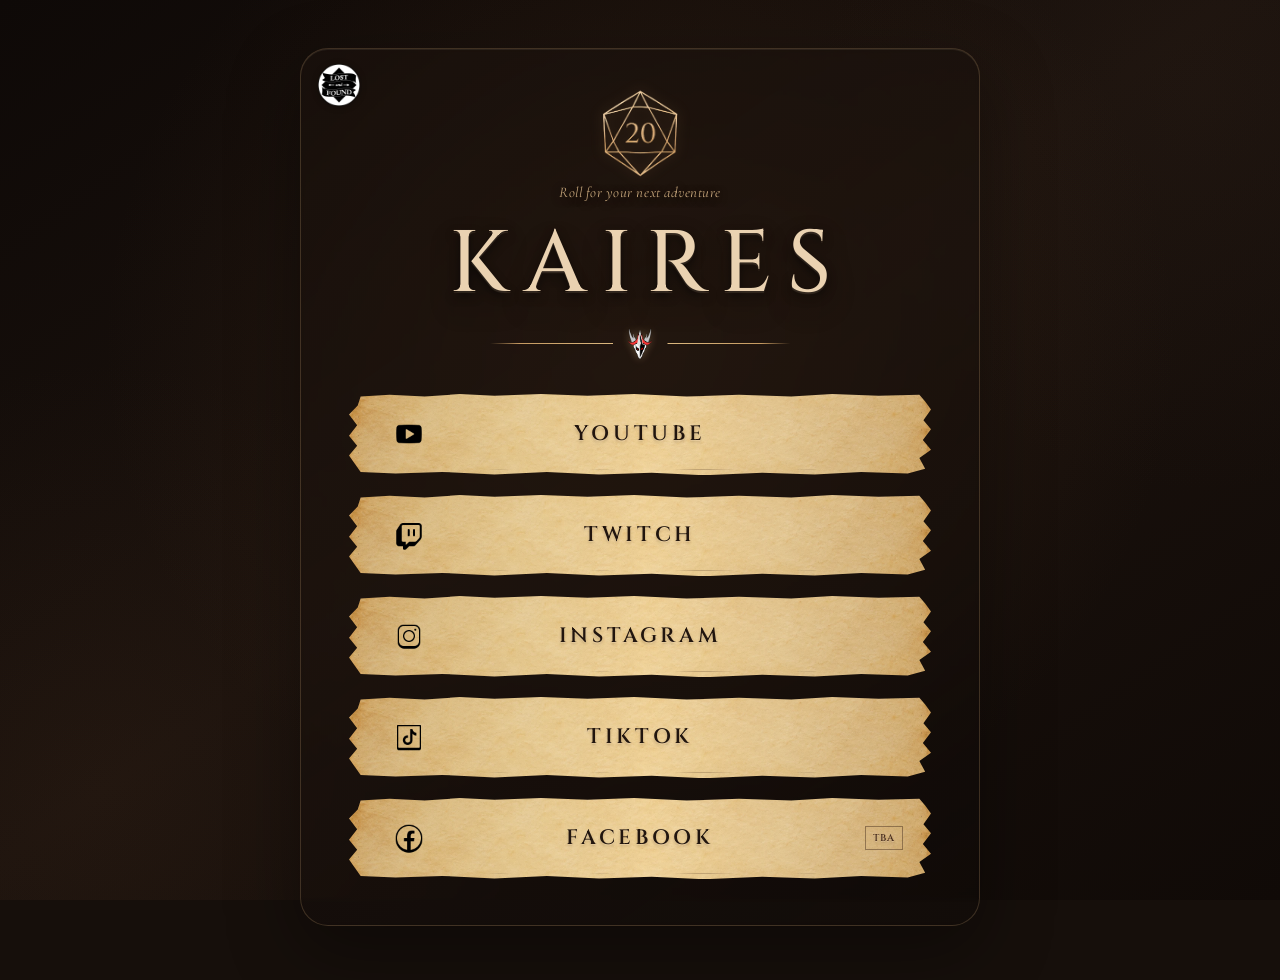
==== Lost-n-Found-landingpage/Kaires/index.html @ dcff1c29 "upload 1" ====
<!doctype html>
<html lang="en">
<head>
  <meta charset="utf-8">
  <meta name="viewport" content="width=device-width, initial-scale=1">
  <meta name="theme-color" content="#17110d">
  <meta name="description" content="Find Kaires around the web: stories, short videos, art, and live streams.">
  <title>Kaires — Links from the Study</title>
  <link rel="preconnect" href="https://fonts.googleapis.com">
  <link rel="preconnect" href="https://fonts.gstatic.com" crossorigin>
  <link href="https://fonts.googleapis.com/css2?family=Cinzel:wght@500;600;700&family=Cormorant+Garamond:wght@400;500;600;700&display=swap" rel="stylesheet">
  <link rel="stylesheet" href="styles.css">
</head>
<body>
  <div class="mannequin-watches" aria-hidden="true">
    <div class="mannequin-watch mannequin-watch-left">
      <img src="assets/pose-thinking-1.png" alt="">
      <img src="assets/pose-reading-1.png" alt="">
      <img src="assets/pose-idea.png" alt="">
      <img src="assets/pose-phone.png" alt="">
      <img src="assets/pose-blank.png" alt="">
    </div>
    <div class="mannequin-watch mannequin-watch-right">
      <img src="assets/pose-thinking-2.png" alt="">
      <img src="assets/pose-reading-2.png" alt="">
      <img src="assets/pose-heroic.png" alt="">
      <img src="assets/pose-reading-3.png" alt="">
      <img src="assets/pose-gune.png" alt="">
    </div>
  </div>
  <main class="page">
    <section class="links" aria-labelledby="site-title">
      <a class="home-mark" href="../" aria-label="Return to The Lost and Found home"><img src="assets/LF-Badge.png" alt="The Lost and Found"></a>
      <button class="die" id="rollDie" type="button" aria-label="Roll a twenty-sided die">
        <span class="die-face" id="dieFace" aria-hidden="true"></span>
        <span class="sr-only" id="dieResult" aria-live="polite">20</span>
      </button>
      <p class="roll-message" id="rollMessage" aria-live="polite">Roll for your next adventure</p>

      <h1 id="site-title">KAIRES</h1>
      <div class="brand-mark" aria-label="Kaires mask emblem"><span></span><img src="assets/kaires-logo.png" alt="Kaires's masked emblem"><span></span></div>

      <nav class="social-links" aria-label="Kaires social links">
        <a class="social-link" href="https://www.youtube.com/@Kaires_">
          <span class="social-icon youtube-icon" aria-hidden="true"><img src="assets/icons8-youtube-96.png" alt=""></span><span>YouTube</span><span class="link-arrow" aria-hidden="true">↗</span>
        </a>
        <a class="social-link" href="https://www.twitch.tv/Kaires__">
          <span class="social-icon twitch-icon" aria-hidden="true"><img src="assets/icons8-twitch-96.png" alt=""></span><span>Twitch</span><span class="link-arrow" aria-hidden="true">↗</span>
        </a>
        <a class="social-link" href="https://www.instagram.com/kaires.shadow">
          <span class="social-icon instagram-icon" aria-hidden="true"><img src="assets/icons8-instagram-96.png" alt=""></span><span>Instagram</span><span class="link-arrow" aria-hidden="true">↗</span>
        </a>
        <a class="social-link" href="https://www.tiktok.com/@kaires_shadow">
          <span class="social-icon tiktok-icon" aria-hidden="true"><img src="assets/icons8-tiktok-96.png" alt=""></span><span>TikTok</span><span class="link-arrow" aria-hidden="true">↗</span>
        </a>
        <button class="social-link facebook-link" type="button" disabled aria-label="Facebook coming soon">
          <span class="social-icon facebook-icon" aria-hidden="true"><img src="assets/icons8-facebook-96.png" alt=""></span><span>Facebook</span><span class="coming-soon">TBA</span>
        </button>
      </nav>
    </section>
  </main>

  <output class="sr-only" id="pageStatus" aria-live="polite"></output>
  <script src="script.js" defer></script>
</body>
</html>
---- Lost-n-Found-landingpage/Kaires/styles.css ----
:root{--gold:#d4ab70;--paper:#9b724e;--paper-light:#ba9166;--ink:#21150e;--serif:"Cormorant Garamond",Georgia,serif;--display:"Cinzel",Georgia,serif}
*{box-sizing:border-box}[hidden]{display:none!important}html{min-height:100%;background:#130e0a}body{margin:0;min-height:100vh;min-height:100svh;background:#160f0b;color:#ecd6b2;font-family:var(--serif)}
body:before{content:"";position:fixed;inset:0;z-index:0;background-image:linear-gradient(180deg,rgba(7,5,4,.18),rgba(12,7,5,.13) 57%,rgba(8,5,4,.26)),linear-gradient(180deg,rgba(7,5,4,.18),rgba(12,7,5,.13) 57%,rgba(8,5,4,.26));background-position:center;background-size:cover;background-repeat:no-repeat;pointer-events:none}
.page{position:relative;z-index:1;min-height:100vh;min-height:100svh;display:flex;justify-content:center;align-items:center;padding:42px 20px 50px}.links{width:min(530px,100%);display:flex;flex-direction:column;align-items:center;text-align:center;margin:0 auto;transform:translateY(-2px)}
.die{position:relative;width:88px;height:88px;padding:0;border:0;background:none;color:#efd0a0;cursor:pointer;transition:filter .22s ease,transform .22s ease}.die svg{width:100%;height:100%;overflow:visible;filter:drop-shadow(0 0 6px rgba(226,173,103,.16))}.die-outline,.die-lines{fill:none;stroke:#e6c18a;stroke-width:1.9;stroke-linejoin:round;stroke-linecap:round}.die-lines{stroke-width:1.45}.die-result{position:absolute;top:50%;left:50%;transform:translate(-50%,-50%);z-index:1;font:600 .9rem var(--serif);color:#f7dfba;text-shadow:0 1px 4px #1a100b,0 0 5px #1a100b}.die:hover,.die:focus-visible{filter:drop-shadow(0 0 14px rgba(243,193,121,.75));transform:scale(1.07);outline:none}.die:focus-visible{outline:1px solid #e7c18b;outline-offset:5px}.die.is-rolling{animation:dice-roll .72s cubic-bezier(.22,.8,.22,1)}.roll-message{height:23px;margin:6px 0 15px;color:#c7a77c;font-size:.92rem;font-style:italic;letter-spacing:.035em}
h1{margin:0;color:#ead2b1;font:500 clamp(3.5rem,9vw,5.45rem)/1 var(--display);letter-spacing:.17em;padding-left:.17em;text-shadow:0 2px 14px rgba(0,0,0,.65)}.brand-mark{width:min(300px,72%);height:37px;display:flex;align-items:center;justify-content:center;gap:12px;margin:12px auto 25px}.brand-mark span{height:1px;flex:1;background:linear-gradient(90deg,transparent,#c59a61 24%,#dbb87f)}.brand-mark span:last-child{transform:scaleX(-1)}.brand-mark img{width:31px;height:31px;object-fit:contain;filter:drop-shadow(0 0 4px rgba(224,187,133,.34))}
.social-links{width:min(100%,530px);display:grid;gap:15px}.social-link{position:relative;isolation:isolate;width:100%;height:75px;padding:0 28px;display:grid;grid-template-columns:64px 1fr 64px;align-items:center;border:0;color:var(--ink);background-color:var(--paper);background-image:linear-gradient(100deg,rgba(71,43,24,.18),rgba(225,190,145,.2) 52%,rgba(66,39,21,.18)),url("assets/parchment-texture.webp");background-size:auto,cover;background-position:center;clip-path:polygon(2% 4%,7% 2%,13% 4%,19% 1%,25% 3%,33% 1%,41% 3%,49% 1%,58% 4%,67% 2%,76% 4%,83% 1%,91% 3%,98% 2%,99% 10%,100% 20%,98.7% 33%,100% 44%,98.6% 57%,100% 69%,98% 79%,99% 92%,96% 98%,88% 96%,80% 99%,71% 97%,61% 100%,52% 97%,43% 99%,34% 96%,25% 99%,16% 96%,8% 98%,2% 96%,1% 86%,0 76%,1.4% 64%,0 52%,1.4% 39%,0 26%,1.5% 15%);font:600 clamp(1rem,3.3vw,1.3rem) var(--display);letter-spacing:.18em;text-transform:uppercase;text-shadow:0 1px 0 rgba(238,211,169,.25);cursor:pointer;text-decoration:none;transition:transform .22s ease,filter .25s ease,background-color .25s ease}.social-link:after{content:"";position:absolute;inset:5px 9px;z-index:-1;border:1px solid rgba(68,43,27,.24);clip-path:inherit;pointer-events:none}.social-link:hover,.social-link:focus-visible{z-index:2;transform:scale(1.035);background-color:var(--paper-light);filter:drop-shadow(0 0 12px rgba(235,178,102,.64));outline:none}.social-link:focus-visible{filter:drop-shadow(0 0 8px rgba(242,205,150,.9))}.social-icon{justify-self:center;display:grid;place-items:center;width:35px;height:35px;color:#24170e;font:700 1.55rem Arial,sans-serif;letter-spacing:0;text-transform:none}.youtube-icon{width:36px;height:25px;border-radius:7px;background:#26180f;color:#ba9166;font-size:1rem}.twitch-icon{font-size:1.75rem}.instagram-icon{font-size:2.2rem}.tiktok-icon{font-size:2rem}.facebook-icon{font-size:2.15rem}.link-arrow{justify-self:end;opacity:0;transform:translate(-4px,3px);font-size:1rem;transition:.2s}.social-link:hover .link-arrow,.social-link:focus-visible .link-arrow{opacity:.82;transform:translate(0,0)}.coming-soon{justify-self:end;color:#4b3020;font:600 .61rem var(--display);letter-spacing:.1em;border:1px solid rgba(65,40,24,.46);padding:4px 7px;text-transform:uppercase}.facebook-link{grid-template-columns:64px 1fr 64px}
.sr-only{position:absolute;width:1px;height:1px;padding:0;margin:-1px;overflow:hidden;clip:rect(0,0,0,0);white-space:nowrap;border:0}
@keyframes dice-roll{0%{transform:rotate(0) scale(1)}35%{transform:rotate(155deg) scale(.8)}70%{transform:rotate(320deg) scale(1.1)}100%{transform:rotate(360deg) scale(1)}}
@media(min-width:900px){body:before{background-size:auto 100%;background-position:center top}.page{padding-top:56px;padding-bottom:60px}}
@media(max-width:520px){.page{padding:26px 17px 38px}.links{transform:none}.die{width:76px;height:76px}.roll-message{margin-top:4px;margin-bottom:12px;font-size:.85rem}h1{font-size:clamp(3rem,15vw,4.1rem);letter-spacing:.13em;padding-left:.13em}.brand-mark{margin:9px auto 21px;width:75%}.social-links{gap:12px}.social-link{height:68px;padding:0 16px;grid-template-columns:48px 1fr 48px;font-size:1.05rem;letter-spacing:.14em}.social-icon{transform:scale(.9)}}
@media(prefers-reduced-motion:reduce){*,*:before,*:after{animation-duration:.01ms!important;animation-iteration-count:1!important;scroll-behavior:auto!important;transition-duration:.01ms!important}}

/* Crisp, consistent vector marks for the social links. */
.social-icon{color:#24170e}.social-icon svg{display:block;width:30px;height:30px;fill:currentColor}.youtube-icon{width:35px;height:35px;border-radius:0;background:transparent;color:#24170e}.youtube-icon svg{width:32px;height:24px}.icon-cutout{fill:#b58b5e}.instagram-icon svg{fill:none;stroke:currentColor;stroke-width:2;stroke-linecap:round;stroke-linejoin:round}.instagram-icon .icon-fill{fill:currentColor;stroke:none}.tiktok-icon svg{width:27px;height:31px}.facebook-icon svg{width:26px;height:30px}
.die-face{display:block;width:100%;height:100%;background-image:url("assets/d20-results.png");background-size:575% 718.75%;background-repeat:no-repeat;mix-blend-mode:screen;filter:drop-shadow(0 0 7px rgba(226,173,103,.24))}
@keyframes dice-roll{0%{transform:rotate(0) scale(1);opacity:1}24%{transform:rotate(110deg) scale(.72);opacity:.75}43%{transform:rotate(220deg) scale(.12);opacity:0}56%{transform:rotate(260deg) scale(.18);opacity:0}76%{transform:rotate(330deg) scale(.88);opacity:.78}100%{transform:rotate(360deg) scale(1);opacity:1}}
.social-icon img{display:block;width:32px;height:32px;object-fit:contain;mix-blend-mode:multiply}.youtube-icon img{filter:invert(1)}.die-face{mix-blend-mode:normal}

/* Give the study a framed, layered feel and let the parchment breathe. */
body:before{inset:12px;border-radius:30px;box-shadow:0 0 0 1px rgba(218,176,120,.15),0 18px 55px rgba(0,0,0,.55)}
.links{width:min(680px,100%);padding:40px clamp(20px,5vw,48px) 46px;transform:none;border:1px solid rgba(220,181,126,.21);border-radius:28px;background:linear-gradient(145deg,rgba(27,18,13,.48),rgba(10,7,6,.3));box-shadow:0 25px 70px rgba(0,0,0,.36),inset 0 1px 0 rgba(255,232,199,.08);backdrop-filter:blur(2px)}
.social-links{width:min(100%,584px);gap:19px}
.social-link{height:82px;filter:drop-shadow(0 8px 8px rgba(0,0,0,.42));text-shadow:0 1px 0 rgba(255,230,192,.32),0 2px 3px rgba(51,32,18,.23)}
.social-link:hover,.social-link:focus-visible{transform:translateY(-4px) scale(1.025);filter:drop-shadow(0 13px 12px rgba(0,0,0,.5)) drop-shadow(0 0 11px rgba(235,178,102,.55))}
h1{text-shadow:0 2px 1px rgba(255,230,195,.12),0 5px 10px rgba(0,0,0,.52),0 14px 28px rgba(0,0,0,.36)}
.brand-mark{margin-top:17px;margin-bottom:31px}
.roll-message{text-shadow:0 2px 8px rgba(0,0,0,.65)}

.die.is-rolling{animation:dice-roll .84s cubic-bezier(.2,.72,.16,1)}
@keyframes dice-roll{0%{transform:translateY(0) rotate(0) scale(1);filter:blur(0);opacity:1}14%{transform:translateY(-4px) rotate(46deg) scale(.96);filter:blur(0);opacity:1}37%{transform:translateY(4px) rotate(236deg) scale(.79);filter:blur(.45px);opacity:.82}50%{transform:translateY(-5px) rotate(405deg) scale(.84);filter:blur(1.2px);opacity:.68}65%{transform:translateY(2px) rotate(510deg) scale(.96);filter:blur(.45px);opacity:.88}82%{transform:translateY(-2px) rotate(735deg) scale(1.04);filter:blur(0);opacity:1}94%{transform:translateY(1px) rotate(716deg) scale(.99);filter:blur(0);opacity:1}100%{transform:translateY(0) rotate(720deg) scale(1);filter:blur(0);opacity:1}}
@media(min-width:900px){body:before{background-size:auto calc(100% - 24px);background-position:center center}.page{padding:48px 28px 54px}}
@media(max-width:520px){body:before{inset:8px;border-radius:22px}.links{width:100%;padding:29px 13px 32px;border-radius:22px}.social-links{gap:14px}.social-link{height:72px}.brand-mark{margin-top:14px;margin-bottom:26px}}
@media(prefers-reduced-motion:reduce){.die.is-rolling{animation-duration:.01ms!important}}

/* Quiet, CSS-built backdrop; the rounded board remains the only frame. */
body:before{inset:0;border-radius:0;box-shadow:none;background-image:radial-gradient(ellipse 42% 58% at 50% 38%,rgba(109,70,39,.2),transparent 100%),radial-gradient(ellipse 32% 48% at 8% 88%,rgba(91,58,35,.12),transparent 100%),radial-gradient(ellipse 30% 45% at 94% 10%,rgba(75,55,42,.1),transparent 100%),linear-gradient(145deg,#0e0907 0%,#1b120d 48%,#100a07 100%);background-size:cover;background-position:center}
@media(min-width:900px){body:before{background-size:cover;background-position:center}}

/* The masked mannequins drift at the edge of the study, never behind the links. */
.mannequin-watches{position:fixed;inset:0;z-index:0;overflow:hidden;pointer-events:none;contain:paint}
.mannequin-watch{position:absolute;top:0;bottom:0;width:min(27vw,430px);height:100svh;opacity:1}
.mannequin-watch-left{left:1.1vw}
.mannequin-watch-right{right:1.1vw}
.mannequin-watch img{position:absolute;inset:0;width:100%;height:100%;object-fit:contain;object-position:center bottom;opacity:0;filter:grayscale(1) sepia(.22) brightness(.76) blur(2.3px) drop-shadow(0 0 38px rgba(185,135,79,.12));-webkit-mask-image:linear-gradient(to bottom,transparent 0%,#000 8%,#000 66%,rgba(0,0,0,.86) 76%,transparent 93%);mask-image:linear-gradient(to bottom,transparent 0%,#000 8%,#000 66%,rgba(0,0,0,.86) 76%,transparent 93%);animation:watcher-drift 28s ease-in-out infinite;will-change:opacity,transform}
.mannequin-watch-left img:nth-child(1){animation-delay:-18.7s}
.mannequin-watch-left img:nth-child(2){animation-delay:-9.3s}
.mannequin-watch-right img{animation-duration:37s}
.mannequin-watch-right img:nth-child(1){animation-delay:-24.7s}
.mannequin-watch-right img:nth-child(2){animation-delay:-12.3s}
@keyframes watcher-drift{0%,24%{opacity:0;transform:translate3d(0,10px,0) scale(.985)}32%{opacity:.105;transform:translate3d(0,1px,0) scale(1)}57%{opacity:.13;transform:translate3d(0,-2px,0) scale(1.012)}66%,100%{opacity:0;transform:translate3d(0,-9px,0) scale(1.02)}}
@media(max-width:1050px){.mannequin-watches{display:none}}
@media(prefers-reduced-motion:reduce){.mannequin-watch img{animation:none;opacity:0}.mannequin-watch img:first-child{opacity:.09;transform:none}}

/* Full-canvas transparent pose sheets are center-cropped to give each figure equal scale. */
.mannequin-watch{width:min(40vw,780px)}
.mannequin-watch-left{left:-3vw}
.mannequin-watch-right{right:-3vw}
.mannequin-watch img{object-fit:cover;object-position:center bottom}
.mannequin-watch img{animation-name:watcher-cycle-separated;animation-duration:99s;animation-delay:0s;animation-timing-function:linear}
@keyframes watcher-cycle-separated{0%{opacity:0;transform:translate3d(0,10px,0) scale(.985)}2.02%,18.18%{opacity:.12;transform:translate3d(0,0,0) scale(1)}20.2%{opacity:0;transform:translate3d(0,-9px,0) scale(1.02)}100%{opacity:0;transform:translate3d(0,-9px,0) scale(1.02)}}
@media(prefers-reduced-motion:reduce){.mannequin-watch img{animation:none!important;opacity:0!important;transform:none!important}.mannequin-watch img:first-child{opacity:.09!important}}

.facebook-link{cursor:default;pointer-events:none}

/* Lost & Found home badge */
.links{position:relative}.home-mark{position:absolute;top:15px;left:17px;z-index:5;width:42px;height:42px;display:grid;place-items:center;border-radius:50%;transition:transform .2s ease,filter .2s ease}.home-mark img{width:100%;height:100%;object-fit:contain;filter:drop-shadow(0 1px 3px rgba(0,0,0,.35));transition:filter .2s ease}.home-mark:hover,.home-mark:focus-visible{transform:scale(1.08);filter:drop-shadow(0 0 9px rgba(228,185,125,.6));outline:1px solid rgba(228,185,125,.55);outline-offset:3px}.home-mark:focus-visible{outline-offset:4px}
@media(max-width:520px){.home-mark{top:11px;left:11px;width:36px;height:36px}}
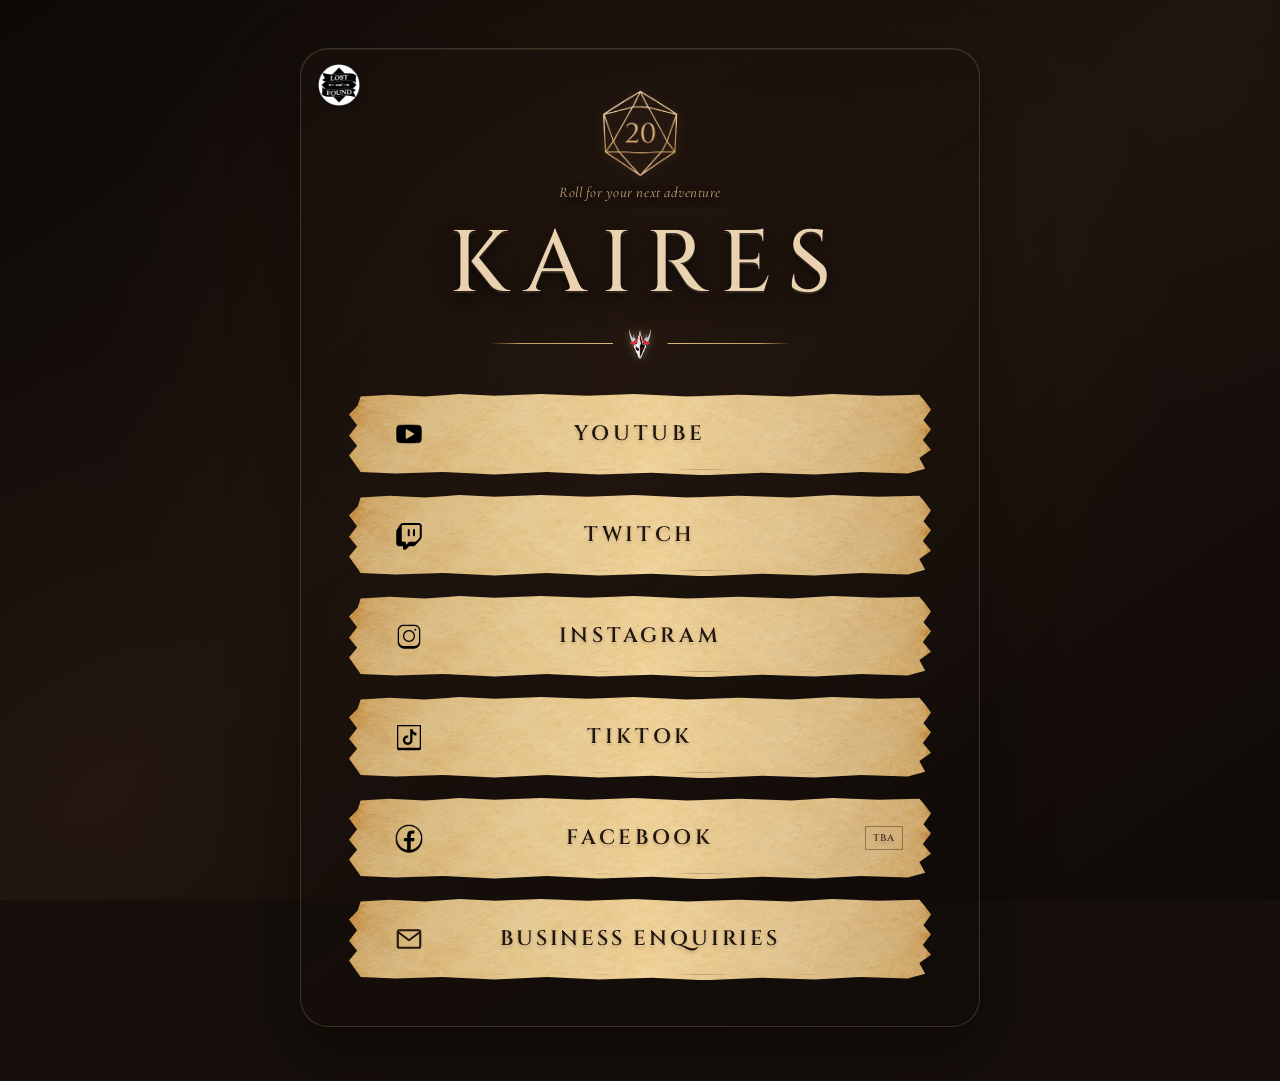
==== commit f3c99f11: "Email added for kaires" ====
--- a/Lost-n-Found-landingpage/Kaires/index.html
+++ b/Lost-n-Found-landingpage/Kaires/index.html
@@ -9,6 +9,11 @@
   <link rel="preconnect" href="https://fonts.googleapis.com">
   <link rel="preconnect" href="https://fonts.gstatic.com" crossorigin>
   <link href="https://fonts.googleapis.com/css2?family=Cinzel:wght@500;600;700&family=Cormorant+Garamond:wght@400;500;600;700&display=swap" rel="stylesheet">
+  <link rel="icon" href="/favicon.ico" sizes="any">
+  <link rel="icon" type="image/png" sizes="16x16" href="/favicon-16x16.png">
+  <link rel="icon" type="image/png" sizes="32x32" href="/favicon-32x32.png">
+  <link rel="apple-touch-icon" href="/apple-touch-icon.png">
+  <link rel="manifest" href="/site.webmanifest">
   <link rel="stylesheet" href="styles.css">
 </head>
 <body>
@@ -56,6 +61,9 @@
         <button class="social-link facebook-link" type="button" disabled aria-label="Facebook coming soon">
           <span class="social-icon facebook-icon" aria-hidden="true"><img src="assets/icons8-facebook-96.png" alt=""></span><span>Facebook</span><span class="coming-soon">TBA</span>
         </button>
+        <a class="social-link email-link" href="mailto:Kaires@lost-n-found.net?subject=Business%20enquiry" aria-label="Business enquiries by email to Kaires at Kaires@lost-n-found.net">
+          <span class="social-icon email-icon" aria-hidden="true"><svg viewBox="0 0 24 24" focusable="false"><rect x="3" y="5" width="18" height="14" rx="1.5"></rect><path d="m4 7 8 6 8-6"></path></svg></span><span>Business enquiries</span><span class="link-arrow" aria-hidden="true">↗</span>
+        </a>
       </nav>
     </section>
   </main>
--- a/Lost-n-Found-landingpage/Kaires/styles.css
+++ b/Lost-n-Found-landingpage/Kaires/styles.css
@@ -66,3 +66,5 @@
 /* Lost & Found home badge */
 .links{position:relative}.home-mark{position:absolute;top:15px;left:17px;z-index:5;width:42px;height:42px;display:grid;place-items:center;border-radius:50%;transition:transform .2s ease,filter .2s ease}.home-mark img{width:100%;height:100%;object-fit:contain;filter:drop-shadow(0 1px 3px rgba(0,0,0,.35));transition:filter .2s ease}.home-mark:hover,.home-mark:focus-visible{transform:scale(1.08);filter:drop-shadow(0 0 9px rgba(228,185,125,.6));outline:1px solid rgba(228,185,125,.55);outline-offset:3px}.home-mark:focus-visible{outline-offset:4px}
 @media(max-width:520px){.home-mark{top:11px;left:11px;width:36px;height:36px}}
+
+.email-icon svg{fill:none;stroke:currentColor;stroke-width:1.7;stroke-linecap:round;stroke-linejoin:round}.email-link{letter-spacing:.14em}
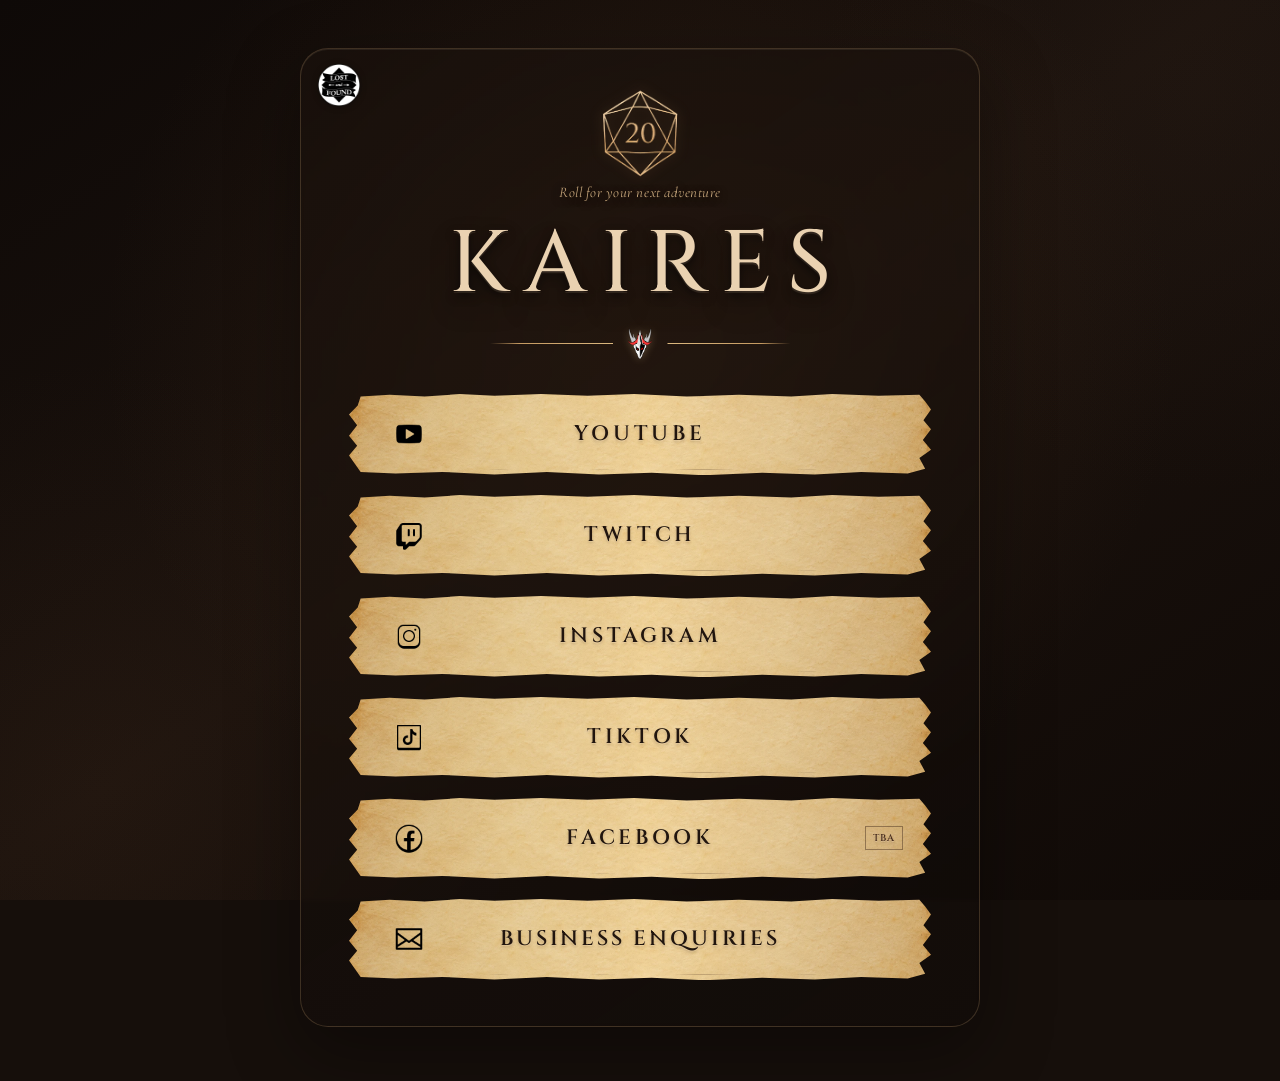
==== commit 926b6468: "email icon swap" ====
--- a/Lost-n-Found-landingpage/Kaires/index.html
+++ b/Lost-n-Found-landingpage/Kaires/index.html
@@ -62,7 +62,7 @@
           <span class="social-icon facebook-icon" aria-hidden="true"><img src="assets/icons8-facebook-96.png" alt=""></span><span>Facebook</span><span class="coming-soon">TBA</span>
         </button>
         <a class="social-link email-link" href="mailto:Kaires@lost-n-found.net?subject=Business%20enquiry" aria-label="Business enquiries by email to Kaires at Kaires@lost-n-found.net">
-          <span class="social-icon email-icon" aria-hidden="true"><svg viewBox="0 0 24 24" focusable="false"><rect x="3" y="5" width="18" height="14" rx="1.5"></rect><path d="m4 7 8 6 8-6"></path></svg></span><span>Business enquiries</span><span class="link-arrow" aria-hidden="true">↗</span>
+          <span class="social-icon email-icon" aria-hidden="true"><img src="assets/icons8-email-96.png" alt=""></span><span>Business enquiries</span><span class="link-arrow" aria-hidden="true">↗</span>
         </a>
       </nav>
     </section>
--- a/Lost-n-Found-landingpage/Kaires/styles.css
+++ b/Lost-n-Found-landingpage/Kaires/styles.css
@@ -67,4 +67,4 @@
 .links{position:relative}.home-mark{position:absolute;top:15px;left:17px;z-index:5;width:42px;height:42px;display:grid;place-items:center;border-radius:50%;transition:transform .2s ease,filter .2s ease}.home-mark img{width:100%;height:100%;object-fit:contain;filter:drop-shadow(0 1px 3px rgba(0,0,0,.35));transition:filter .2s ease}.home-mark:hover,.home-mark:focus-visible{transform:scale(1.08);filter:drop-shadow(0 0 9px rgba(228,185,125,.6));outline:1px solid rgba(228,185,125,.55);outline-offset:3px}.home-mark:focus-visible{outline-offset:4px}
 @media(max-width:520px){.home-mark{top:11px;left:11px;width:36px;height:36px}}
 
-.email-icon svg{fill:none;stroke:currentColor;stroke-width:1.7;stroke-linecap:round;stroke-linejoin:round}.email-link{letter-spacing:.14em}
+.email-link{letter-spacing:.14em}
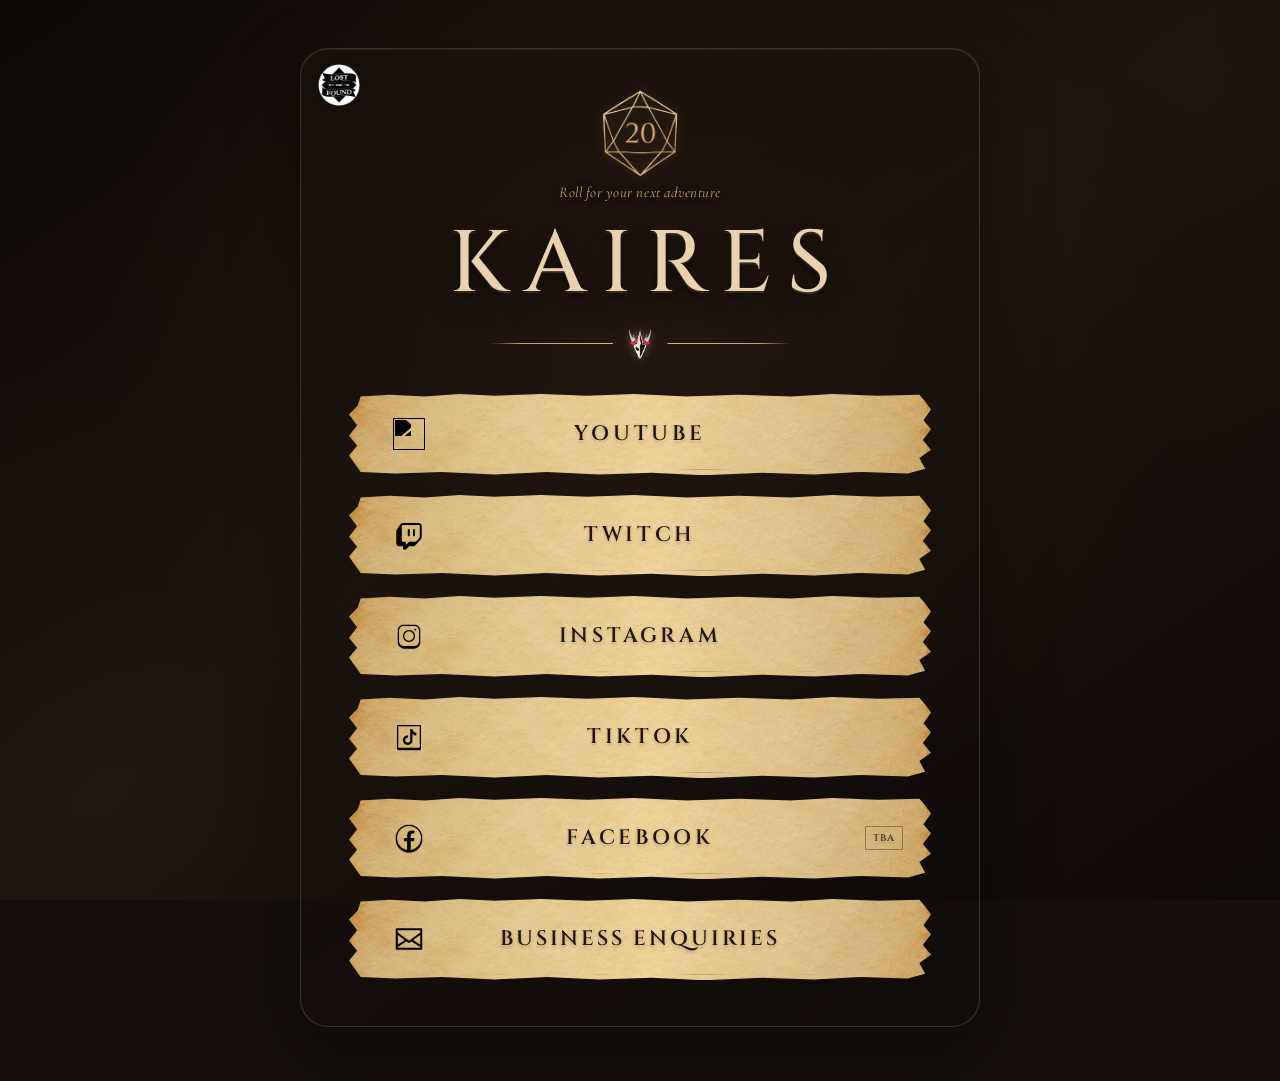
==== commit 95e90750: "icon phone fix again" ====
--- a/Lost-n-Found-landingpage/Kaires/index.html
+++ b/Lost-n-Found-landingpage/Kaires/index.html
@@ -14,7 +14,7 @@
   <link rel="icon" type="image/png" sizes="32x32" href="/favicon-32x32.png">
   <link rel="apple-touch-icon" href="/apple-touch-icon.png">
   <link rel="manifest" href="/site.webmanifest">
-  <link rel="stylesheet" href="styles.css">
+  <link rel="stylesheet" href="styles.css?v=20261108-icons2">
 </head>
 <body>
   <div class="mannequin-watches" aria-hidden="true">
@@ -47,19 +47,19 @@
 
       <nav class="social-links" aria-label="Kaires social links">
         <a class="social-link" href="https://www.youtube.com/@Kaires_">
-          <span class="social-icon youtube-icon" aria-hidden="true"><img src="assets/icons8-youtube-96.png" alt=""></span><span>YouTube</span><span class="link-arrow" aria-hidden="true">↗</span>
+          <span class="social-icon youtube-icon" aria-hidden="true"><img src="assets/social-youtube.png" alt=""></span><span>YouTube</span><span class="link-arrow" aria-hidden="true">↗</span>
         </a>
         <a class="social-link" href="https://www.twitch.tv/Kaires__">
-          <span class="social-icon twitch-icon" aria-hidden="true"><img src="assets/icons8-twitch-96.png" alt=""></span><span>Twitch</span><span class="link-arrow" aria-hidden="true">↗</span>
+          <span class="social-icon twitch-icon" aria-hidden="true"><img src="assets/social-twitch.png" alt=""></span><span>Twitch</span><span class="link-arrow" aria-hidden="true">↗</span>
         </a>
         <a class="social-link" href="https://www.instagram.com/kaires.shadow">
-          <span class="social-icon instagram-icon" aria-hidden="true"><img src="assets/icons8-instagram-96.png" alt=""></span><span>Instagram</span><span class="link-arrow" aria-hidden="true">↗</span>
+          <span class="social-icon instagram-icon" aria-hidden="true"><img src="assets/social-instagram.png" alt=""></span><span>Instagram</span><span class="link-arrow" aria-hidden="true">↗</span>
         </a>
         <a class="social-link" href="https://www.tiktok.com/@kaires_shadow">
-          <span class="social-icon tiktok-icon" aria-hidden="true"><img src="assets/icons8-tiktok-96.png" alt=""></span><span>TikTok</span><span class="link-arrow" aria-hidden="true">↗</span>
+          <span class="social-icon tiktok-icon" aria-hidden="true"><img src="assets/social-tiktok.png" alt=""></span><span>TikTok</span><span class="link-arrow" aria-hidden="true">↗</span>
         </a>
         <button class="social-link facebook-link" type="button" disabled aria-label="Facebook coming soon">
-          <span class="social-icon facebook-icon" aria-hidden="true"><img src="assets/icons8-facebook-96.png" alt=""></span><span>Facebook</span><span class="coming-soon">TBA</span>
+          <span class="social-icon facebook-icon" aria-hidden="true"><img src="assets/social-facebook.png" alt=""></span><span>Facebook</span><span class="coming-soon">TBA</span>
         </button>
         <a class="social-link email-link" href="mailto:Kaires@lost-n-found.net?subject=Business%20enquiry" aria-label="Business enquiries by email to Kaires at Kaires@lost-n-found.net">
           <span class="social-icon email-icon" aria-hidden="true"><img src="assets/icons8-email-96.png" alt=""></span><span>Business enquiries</span><span class="link-arrow" aria-hidden="true">↗</span>
--- a/Lost-n-Found-landingpage/Kaires/styles.css
+++ b/Lost-n-Found-landingpage/Kaires/styles.css
@@ -15,7 +15,7 @@
 .social-icon{color:#24170e}.social-icon svg{display:block;width:30px;height:30px;fill:currentColor}.youtube-icon{width:35px;height:35px;border-radius:0;background:transparent;color:#24170e}.youtube-icon svg{width:32px;height:24px}.icon-cutout{fill:#b58b5e}.instagram-icon svg{fill:none;stroke:currentColor;stroke-width:2;stroke-linecap:round;stroke-linejoin:round}.instagram-icon .icon-fill{fill:currentColor;stroke:none}.tiktok-icon svg{width:27px;height:31px}.facebook-icon svg{width:26px;height:30px}
 .die-face{display:block;width:100%;height:100%;background-image:url("assets/d20-results.png");background-size:575% 718.75%;background-repeat:no-repeat;mix-blend-mode:screen;filter:drop-shadow(0 0 7px rgba(226,173,103,.24))}
 @keyframes dice-roll{0%{transform:rotate(0) scale(1);opacity:1}24%{transform:rotate(110deg) scale(.72);opacity:.75}43%{transform:rotate(220deg) scale(.12);opacity:0}56%{transform:rotate(260deg) scale(.18);opacity:0}76%{transform:rotate(330deg) scale(.88);opacity:.78}100%{transform:rotate(360deg) scale(1);opacity:1}}
-.social-icon img{display:block;width:32px;height:32px;object-fit:contain;mix-blend-mode:multiply}.youtube-icon img{filter:invert(1)}.die-face{mix-blend-mode:normal}
+.social-icon img{display:block;width:32px;height:32px;object-fit:contain;mix-blend-mode:normal;filter:brightness(0)!important;forced-color-adjust:none}.die-face{mix-blend-mode:normal}
 
 /* Give the study a framed, layered feel and let the parchment breathe. */
 body:before{inset:12px;border-radius:30px;box-shadow:0 0 0 1px rgba(218,176,120,.15),0 18px 55px rgba(0,0,0,.55)}
